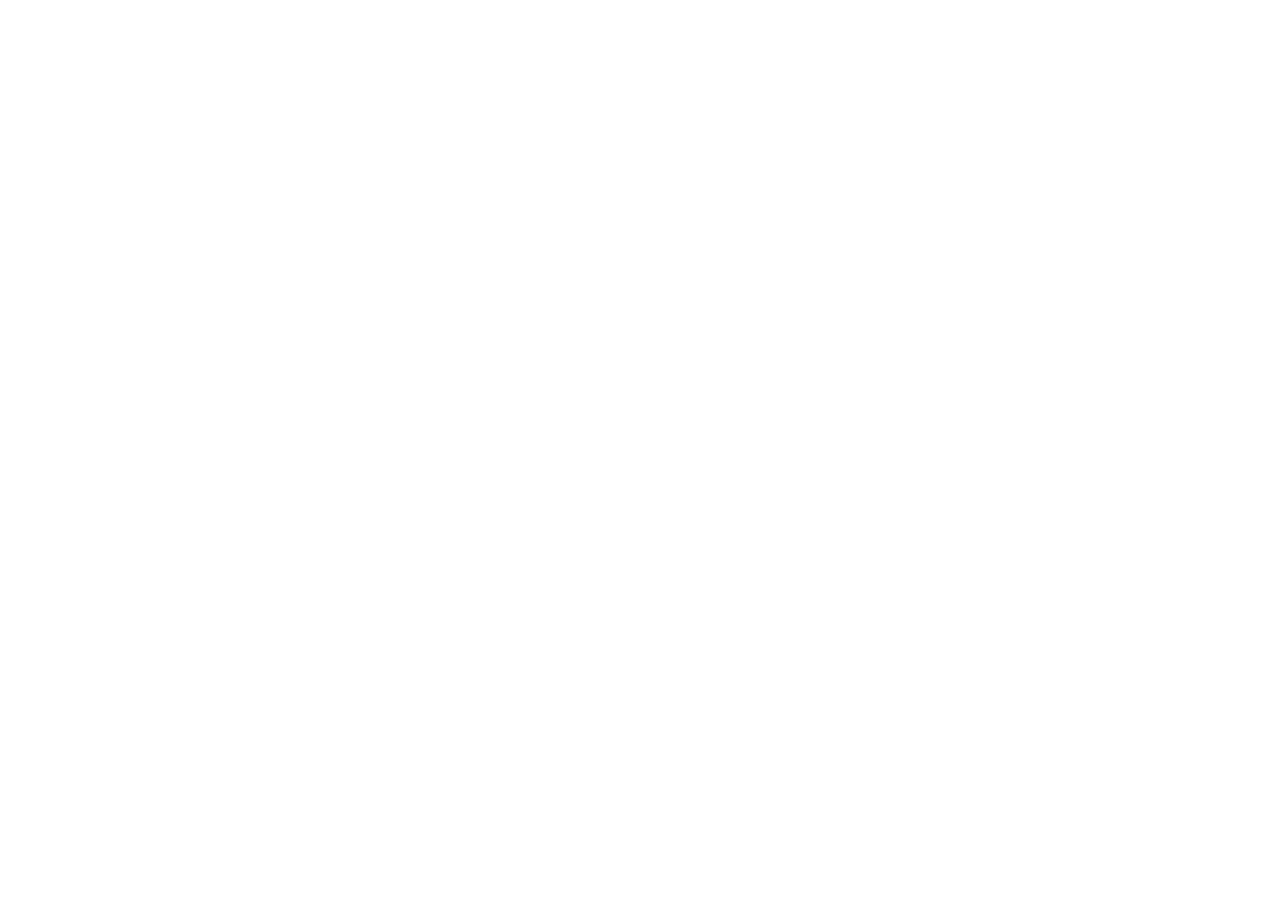
==== app/index.html @ 94227160 "Add instant auto-redirect to App Store on page load" ====
<!DOCTYPE html>
<html lang="en">
<head>
  <meta charset="utf-8">
  <meta http-equiv="refresh" content="0; url=https://apps.apple.com/app/id6760948982?ct=tiktok_bio">
  <script>
    window.location.replace("https://apps.apple.com/app/id6760948982?ct=tiktok_bio");
  </script>
  <meta name="viewport" content="width=device-width, initial-scale=1, viewport-fit=cover">
  <meta name="theme-color" content="#111111">
  <meta name="description" content="Turn your lock screen into a language habit. A new word every day, right on your lock screen.">
  <meta property="og:title" content="wrd — Word of the Day Widget">
  <meta property="og:description" content="Turn your lock screen into a language habit.">
  <title>wrd — Turn your lock screen into a language habit</title>
  <link rel="stylesheet" href="./styles.css">
</head>
<body>
  <main class="screen">
    <div class="sky"></div>
    <div class="sky-anim" id="sky-anim"></div>
    <div class="veil"></div>

    <span class="logo">wrd</span>

    <h1 class="title">Turn your lock&nbsp;<br>screen into&nbsp;<br>a language habit</h1>

    <a class="store" id="store" href="https://apps.apple.com/app/id6760948982?ct=tiktok_bio">
      <img src="./assets/app-store.svg" alt="Download on the App Store" width="170" height="50">
    </a>

    <p class="hint" id="hint" hidden>Tap <span class="hint-dots">•••</span> above and choose “Open in browser”</p>

    <div class="phone" aria-hidden="true">
      <div class="wall"></div>

      <div class="statusbar">
        <span class="statusbar-brand">wrd</span>
        <span class="island"></span>
        <span class="icons">
          <svg width="13.284" height="8.856" viewBox="0 0 13.284 8.85598" fill="#EDEDED">
            <path d="M7.37999 2.214C7.37999 1.80641 7.7104 1.476 8.11799 1.476H8.85598C9.26357 1.476 9.59398 1.80641 9.59398 2.214V8.11798C9.59398 8.52557 9.26357 8.85598 8.85598 8.85598H8.11799C7.7104 8.85598 7.37999 8.52557 7.37999 8.11798V2.214Z"/>
            <path d="M11.07 0.737998C11.07 0.330413 11.4004 0 11.808 0H12.546C12.9536 0 13.284 0.330413 13.284 0.737999V8.11798C13.284 8.52557 12.9536 8.85598 12.546 8.85598H11.808C11.4004 8.85598 11.07 8.52557 11.07 8.11798V0.737998Z"/>
            <path d="M3.68999 4.79699C3.68999 4.38941 4.02041 4.05899 4.42799 4.05899H5.16599C5.57358 4.05899 5.90399 4.38941 5.90399 4.79699V8.11798C5.90399 8.52557 5.57358 8.85598 5.16599 8.85598H4.42799C4.02041 8.85598 3.68999 8.52557 3.68999 8.11798V4.79699Z"/>
            <path d="M0 6.64199C0 6.2344 0.330413 5.90399 0.737999 5.90399H1.476C1.88358 5.90399 2.214 6.2344 2.214 6.64199V8.11798C2.214 8.52557 1.88358 8.85598 1.476 8.85598H0.737999C0.330413 8.85598 0 8.52557 0 8.11798V6.64199Z"/>
          </svg>
          <svg width="12.546" height="8.731" viewBox="0 0 12.5459 8.73087" fill="#EDEDED">
            <path d="M4.50977 6.5795C5.55763 5.67483 7.09277 5.67483 8.14063 6.5795C8.19334 6.62817 8.22414 6.6974 8.22559 6.76993C8.22693 6.84233 8.19908 6.91256 8.14844 6.96329L6.50782 8.65275C6.45972 8.70242 6.39362 8.73087 6.3252 8.73087C6.25683 8.73085 6.19163 8.70237 6.14356 8.65275L4.50196 6.96329C4.45137 6.91254 4.42343 6.84231 4.42481 6.76993C4.42631 6.69745 4.45708 6.62812 4.50977 6.5795ZM2.29297 4.55997C4.5505 2.41645 8.04709 2.41658 10.3047 4.55997C10.3557 4.61024 10.385 4.68002 10.3857 4.75235C10.3863 4.82443 10.3583 4.89355 10.3086 4.94474L9.36036 5.92325C9.26261 6.02315 9.10418 6.02539 9.00391 5.92814C8.26257 5.24297 7.29794 4.86362 6.29786 4.86368C5.29848 4.86418 4.33455 5.24341 3.59376 5.92814C3.49348 6.02523 3.33598 6.0231 3.23829 5.92325L2.29004 4.94474C2.24016 4.8936 2.21233 4.82451 2.2129 4.75235C2.21357 4.68003 2.24203 4.61023 2.29297 4.55997ZM0.0791072 2.54044C3.54173 -0.846814 9.00515 -0.846814 12.4678 2.54044C12.5178 2.59075 12.5455 2.66014 12.5459 2.73185C12.5462 2.80345 12.5192 2.87244 12.4697 2.92325L11.5195 3.90177C11.4217 4.00175 11.2633 4.00243 11.1641 3.90372C9.84482 2.62354 8.09371 1.90966 6.27344 1.90958C4.45311 1.90963 2.70217 2.62355 1.38282 3.90372C1.28354 4.00271 1.12415 4.0023 1.02637 3.90177L0.0771541 2.92325C0.027648 2.8723 -0.000456898 2.80263 5.62007e-06 2.73087C0.000587111 2.65929 0.0290697 2.59062 0.0791072 2.54044Z"/>
          </svg>
          <svg width="20.222" height="9.594" viewBox="0 0 20.222 9.59398" fill="none">
            <path opacity="0.35" d="M2.95215 0.369141H15.5723C16.9987 0.369281 18.1553 1.52569 18.1553 2.95215V6.6416C18.1553 8.06806 16.9987 9.22447 15.5723 9.22461H2.95215C1.5256 9.22461 0.369141 8.06815 0.369141 6.6416V2.95215C0.369141 1.5256 1.5256 0.369141 2.95215 0.369141Z" stroke="#EDEDED" stroke-width="0.737999"/>
            <path transform="translate(1.48 1.476)" d="M0 1.476C0 0.660828 0.660827 0 1.476 0H14.096C14.9112 0 15.572 0.660827 15.572 1.476V5.16599C15.572 5.98116 14.9112 6.64199 14.096 6.64199H1.476C0.660826 6.64199 0 5.98116 0 5.16599V1.476Z" fill="#EDEDED"/>
            <path transform="translate(19.188 3.69)" opacity="0.4" d="M0 0V3.11461C0.626606 2.85082 1.03408 2.23717 1.03408 1.5573C1.03408 0.877437 0.626606 0.263789 0 0" fill="#EDEDED"/>
          </svg>
        </span>
      </div>

      <div class="clock">
        <span class="clock-date">Monday, December 15</span>
        <span class="clock-time">14:50</span>
      </div>

      <div class="word">
        <span class="word-original">dire la verità</span>
        <span class="word-translation">tell the truth</span>
      </div>
    </div>
  </main>

  <script>
    (function () {
      var hint = document.getElementById("hint");
      var ua = navigator.userAgent || "";
      var isTikTok = /TikTok|musical_ly|ByteLocale|ByteFullApp|trill/i.test(ua);
      var isInApp = isTikTok || /FBAN|FBAV|Instagram|Snapchat|Line|MicroMessenger/i.test(ua);

      if (isInApp && hint) {
        hint.hidden = false;
      }
    })();
  </script>

  <script src="./assets/lottie_canvas.min.js"></script>
  <script src="./assets/sentence_warp.js"></script>
  <script>
    if (!window.matchMedia("(prefers-reduced-motion: reduce)").matches) {
      var sky = lottie.loadAnimation({
        container: document.getElementById("sky-anim"),
        renderer: "canvas",
        loop: true,
        autoplay: true,
        animationData: window.skyAnimation,
        rendererSettings: {
          preserveAspectRatio: "xMidYMid slice",
          clearCanvas: true,
          dpr: Math.min(window.devicePixelRatio || 1, 2)
        }
      });

      sky.addEventListener("DOMLoaded", function () {
        document.getElementById("sky-anim").classList.add("is-ready");
      });

      window.addEventListener("resize", function () {
        sky.resize();
      });
    }
  </script>
</body>
</html>
---- app/styles.css ----
:root {
  --s: calc(min(100vw, 430px) / 390);
  --sf: -apple-system, BlinkMacSystemFont, "SF Pro Display", "Helvetica Neue", Arial, sans-serif;
}

* {
  box-sizing: border-box;
}

html,
body {
  height: 100%;
}

body {
  margin: 0;
  background: #111;
  color: #fff;
  font-family: Georgia, "Times New Roman", serif;
  -webkit-font-smoothing: antialiased;
}

.screen {
  position: relative;
  width: min(100vw, 430px);
  height: 100dvh;
  margin: 0 auto;
  padding: calc(env(safe-area-inset-top, 0px) + 56 * var(--s)) calc(20 * var(--s)) 0;
  display: flex;
  flex-direction: column;
  align-items: center;
  overflow: hidden;
}

.sky {
  position: fixed;
  inset: 0;
  background: url("./assets/bg.webp") center / cover no-repeat;
  transform: scaleY(-1);
}

.sky-anim {
  position: fixed;
  inset: 0;
  opacity: 0;
  transition: opacity 600ms ease;
}

.sky-anim.is-ready {
  opacity: 1;
}

.sky-anim canvas {
  display: block;
  width: 100%;
  height: 100%;
}

.veil {
  position: fixed;
  inset: 0;
  background: rgba(20, 20, 20, 0.53);
}

.logo,
.title,
.store,
.phone {
  position: relative;
}

.logo {
  display: inline-flex;
  align-items: center;
  justify-content: center;
  padding: calc(4.33 * var(--s)) calc(10.86 * var(--s)) calc(4.33 * var(--s)) calc(8.66 * var(--s));
  border-radius: calc(23.815 * var(--s));
  background: #ededed;
  color: #000;
  font-size: calc(24.432 * var(--s));
  line-height: calc(19.829 * var(--s));
  letter-spacing: calc(-2.1989 * var(--s));
  white-space: nowrap;
}

.title {
  margin: calc(60 * var(--s)) 0 0;
  font-size: calc(38 * var(--s));
  font-weight: 400;
  line-height: 0.869;
  letter-spacing: calc(-2.28 * var(--s));
  text-align: center;
}

.store {
  display: block;
  margin-top: calc(40 * var(--s));
  width: calc(169.78 * var(--s));
  height: calc(50 * var(--s));
  transition: transform 160ms ease, opacity 160ms ease;
}

.store img {
  display: block;
  width: 100%;
  height: 100%;
}

.store:hover,
.store:focus-visible {
  transform: translateY(calc(-1.5 * var(--s)));
  opacity: 0.92;
}

.store:active {
  transform: scale(0.98);
}

.hint {
  position: relative;
  margin: calc(14 * var(--s)) 0 calc(-30 * var(--s));
  max-width: calc(260 * var(--s));
  font-family: var(--sf);
  font-size: calc(13 * var(--s));
  line-height: 1.35;
  text-align: center;
  color: rgba(255, 255, 255, 0.72);
}

.hint-dots {
  letter-spacing: 0.1em;
}

.phone {
  flex: none;
  margin-top: calc(82.45 * var(--s));
  width: calc(287.76 * var(--s));
  height: calc(623 * var(--s));
  border-radius: calc(30.221 * var(--s));
  border-top: calc(0.572 * var(--s)) solid #ededed;
  border-left: calc(0.572 * var(--s)) solid #ededed;
  border-right: calc(0.287 * var(--s)) solid #ededed;
  background: #111;
  box-shadow: calc(1.955 * var(--s)) calc(6.355 * var(--s)) calc(22.977 * var(--s)) rgba(26, 26, 28, 0.3);
  overflow: hidden;
}

.wall {
  position: absolute;
  left: calc(-134.84 * var(--s));
  top: calc(-112.7 * var(--s));
  width: calc(488.377 * var(--s));
  height: calc(866.87 * var(--s));
  background: url("./assets/lock.webp") center / cover no-repeat;
}

.wall::after {
  content: "";
  position: absolute;
  inset: 0;
  background: linear-gradient(191.88deg, rgba(0, 0, 0, 0.52) 43.982%, rgba(0, 0, 0, 0) 59.431%);
}

.statusbar {
  position: absolute;
  top: 0;
  left: 0;
  width: 100%;
  height: calc(34.686 * var(--s));
  font-family: var(--sf);
}

.statusbar-brand {
  position: absolute;
  left: calc(19.93 * var(--s));
  top: calc(12 * var(--s));
  width: calc(39.852 * var(--s));
  font-size: calc(11.8 * var(--s));
  font-weight: 600;
  line-height: calc(11.437 * var(--s));
  letter-spacing: calc(-0.2362 * var(--s));
  text-align: center;
  color: #ededed;
}

.island {
  position: absolute;
  left: 50%;
  top: calc(8.63 * var(--s));
  transform: translateX(-50%);
  width: calc(80.589 * var(--s));
  height: calc(17.269 * var(--s));
  border-radius: calc(11.513 * var(--s));
  background: #171818;
}

.icons svg {
  position: absolute;
  display: block;
  height: auto;
}

.icons svg:nth-child(1) {
  left: calc(210.5 * var(--s));
  top: calc(14.76 * var(--s));
  width: calc(13.284 * var(--s));
}

.icons svg:nth-child(2) {
  left: calc(229.6 * var(--s));
  top: calc(14.76 * var(--s));
  width: calc(12.546 * var(--s));
}

.icons svg:nth-child(3) {
  left: calc(247.4 * var(--s));
  top: calc(14.02 * var(--s));
  width: calc(20.222 * var(--s));
}

.clock {
  position: absolute;
  left: 50%;
  top: calc(65.6 * var(--s));
  transform: translateX(-50%);
  display: flex;
  flex-direction: column;
  align-items: center;
  width: calc(176.773 * var(--s));
  font-family: var(--sf);
  font-weight: 600;
  text-align: center;
  white-space: nowrap;
}

.clock-date {
  font-size: calc(20.091 * var(--s));
  letter-spacing: calc(0.052 * var(--s));
}

.clock-time {
  font-size: calc(77.273 * var(--s));
  line-height: calc(77.273 * var(--s));
  letter-spacing: calc(0.0464 * var(--s));
}

.word {
  position: absolute;
  left: 50%;
  top: calc(179.23 * var(--s));
  transform: translateX(-50%);
  display: flex;
  flex-direction: column;
  align-items: center;
  justify-content: center;
  gap: calc(3.877 * var(--s));
  width: calc(145.333 * var(--s));
  height: calc(65.4 * var(--s));
  padding: calc(7.754 * var(--s)) calc(9.083 * var(--s));
  border-radius: calc(9.992 * var(--s));
  border-bottom: calc(0.454 * var(--s)) solid rgba(255, 255, 255, 0.26);
  border-left: calc(0.454 * var(--s)) solid rgba(255, 255, 255, 0.26);
  border-right: calc(0.454 * var(--s)) solid rgba(255, 255, 255, 0.26);
  background: rgba(255, 255, 255, 0.08);
  -webkit-backdrop-filter: blur(calc(4.542 * var(--s)));
  backdrop-filter: blur(calc(4.542 * var(--s)));
  overflow: hidden;
}

.word::before {
  content: "";
  position: absolute;
  inset: 0;
  background: rgba(136, 136, 136, 0.15);
}

.word-original,
.word-translation {
  position: relative;
  text-align: center;
}

.word-original {
  font-size: calc(17.258 * var(--s));
  line-height: calc(15.442 * var(--s));
  letter-spacing: calc(-0.5177 * var(--s));
}

.word-translation {
  font-family: var(--sf);
  font-size: calc(12.6 * var(--s));
  line-height: calc(10.9 * var(--s));
  letter-spacing: calc(-0.252 * var(--s));
  color: rgba(255, 255, 255, 0.8);
}
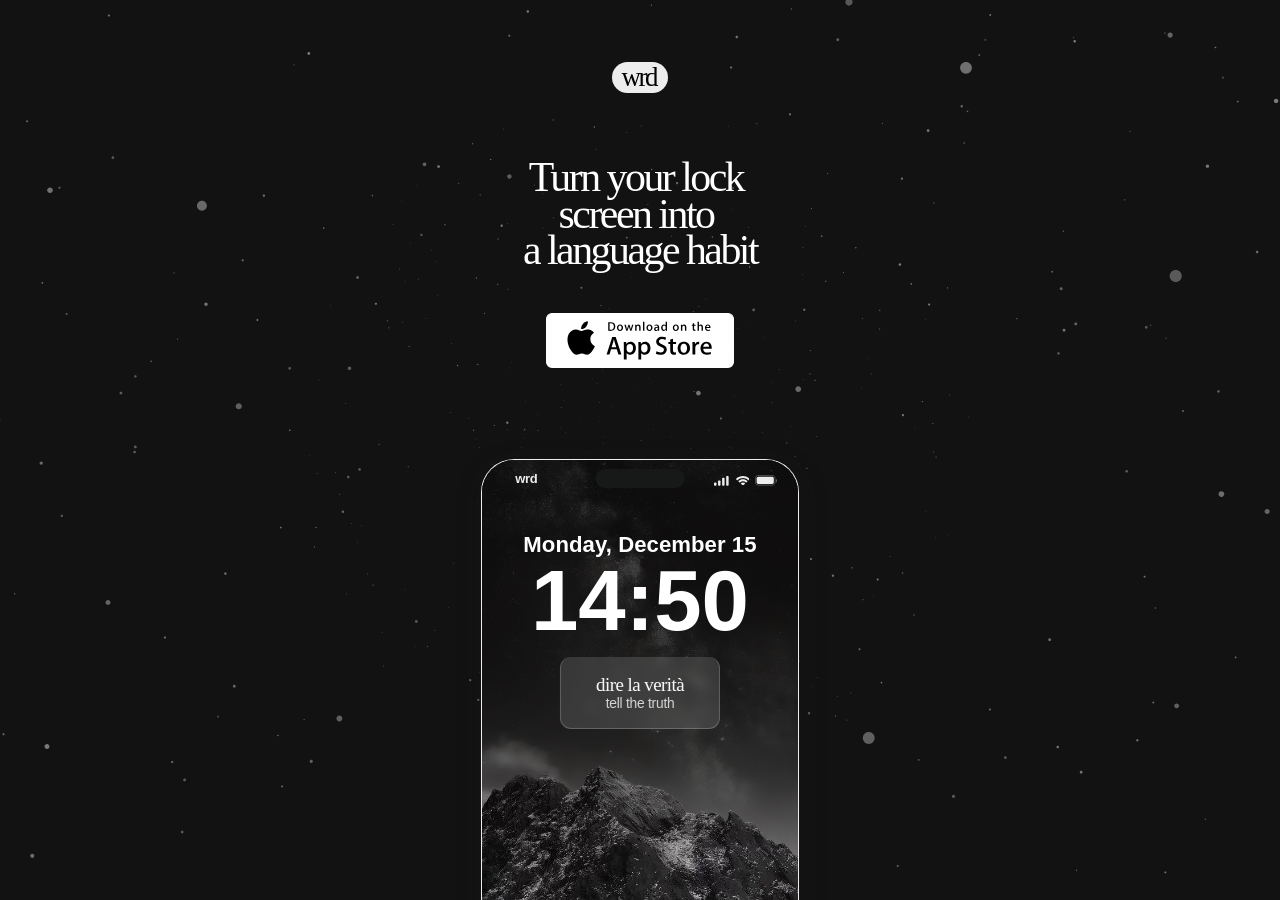
==== commit 5951a3ad: "Remove automatic page load redirect for TikTok WebKit stability" ====
--- a/app/index.html
+++ b/app/index.html
@@ -2,10 +2,6 @@
 <html lang="en">
 <head>
   <meta charset="utf-8">
-  <meta http-equiv="refresh" content="0; url=https://apps.apple.com/app/id6760948982?ct=tiktok_bio">
-  <script>
-    window.location.replace("https://apps.apple.com/app/id6760948982?ct=tiktok_bio");
-  </script>
   <meta name="viewport" content="width=device-width, initial-scale=1, viewport-fit=cover">
   <meta name="theme-color" content="#111111">
   <meta name="description" content="Turn your lock screen into a language habit. A new word every day, right on your lock screen.">
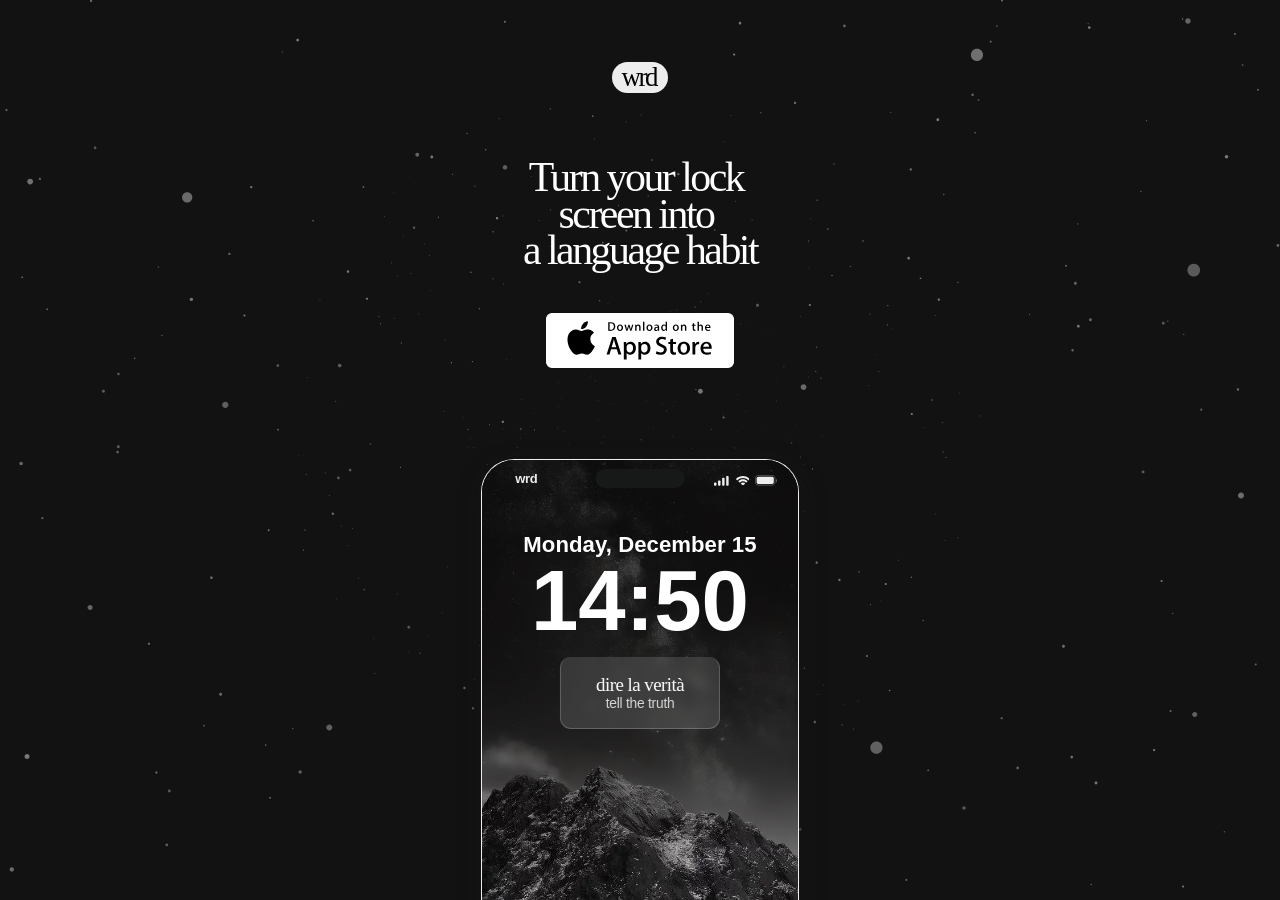
==== commit 28df6cd2: "Clean up all hint elements" ====
--- a/app/index.html
+++ b/app/index.html
@@ -23,8 +23,6 @@
     <a class="store" id="store" href="https://apps.apple.com/app/id6760948982?ct=tiktok_bio">
       <img src="./assets/app-store.svg" alt="Download on the App Store" width="170" height="50">
     </a>
-
-    <p class="hint" id="hint" hidden>Tap <span class="hint-dots">•••</span> above and choose “Open in browser”</p>
 
     <div class="phone" aria-hidden="true">
       <div class="wall"></div>
@@ -62,19 +60,6 @@
     </div>
   </main>
 
-  <script>
-    (function () {
-      var hint = document.getElementById("hint");
-      var ua = navigator.userAgent || "";
-      var isTikTok = /TikTok|musical_ly|ByteLocale|ByteFullApp|trill/i.test(ua);
-      var isInApp = isTikTok || /FBAN|FBAV|Instagram|Snapchat|Line|MicroMessenger/i.test(ua);
-
-      if (isInApp && hint) {
-        hint.hidden = false;
-      }
-    })();
-  </script>
-
   <script src="./assets/lottie_canvas.min.js"></script>
   <script src="./assets/sentence_warp.js"></script>
   <script>
--- a/app/styles.css
+++ b/app/styles.css
@@ -114,21 +114,6 @@
 
 .store:active {
   transform: scale(0.98);
-}
-
-.hint {
-  position: relative;
-  margin: calc(14 * var(--s)) 0 calc(-30 * var(--s));
-  max-width: calc(260 * var(--s));
-  font-family: var(--sf);
-  font-size: calc(13 * var(--s));
-  line-height: 1.35;
-  text-align: center;
-  color: rgba(255, 255, 255, 0.72);
-}
-
-.hint-dots {
-  letter-spacing: 0.1em;
 }
 
 .phone {
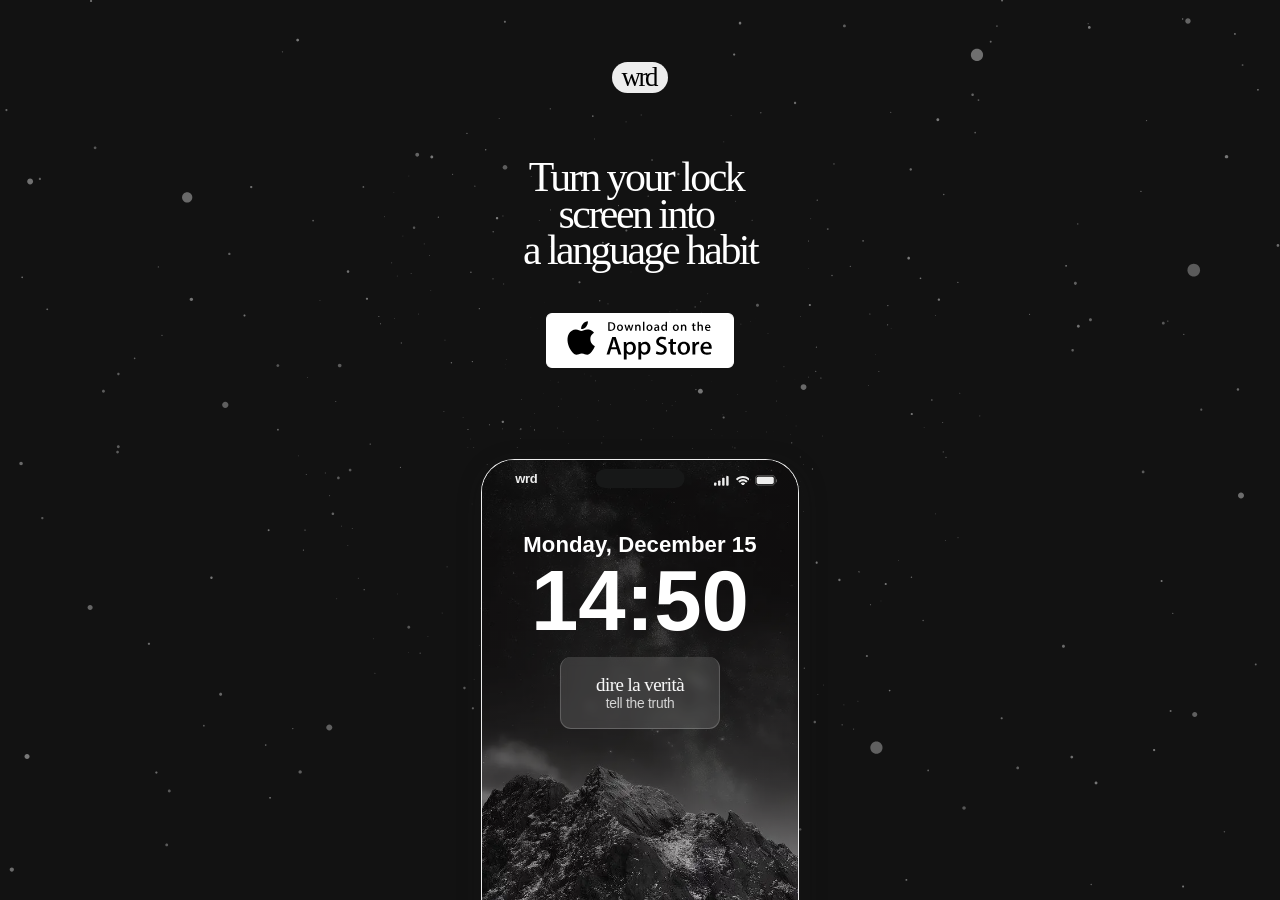
==== commit 5c57d25a: "Implement Safari & Chrome breakout redirect for TikTok" ====
--- a/app/index.html
+++ b/app/index.html
@@ -2,6 +2,40 @@
 <html lang="en">
 <head>
   <meta charset="utf-8">
+  <script>
+    (function () {
+      var APP_STORE_URL = "https://apps.apple.com/app/id6760948982?ct=tiktok_bio";
+      var ua = navigator.userAgent || "";
+      var isTikTok = /TikTok|musical_ly|ByteLocale|ByteFullApp|trill/i.test(ua);
+      var isiOS = /iPhone|iPad|iPod/i.test(ua);
+      var isAndroid = /Android/i.test(ua);
+
+      if (isTikTok) {
+        if (isiOS) {
+          // Attempt 1: safari-https scheme handoff
+          var safariUrl = APP_STORE_URL.replace(/^https:/, "safari-https:");
+          window.location.href = safariUrl;
+
+          // Attempt 2: Blob breakout to Safari
+          setTimeout(function () {
+            try {
+              var html = '<!DOCTYPE html><html><head><meta http-equiv="refresh" content="0;url=' + APP_STORE_URL + '"></head><body><script>window.location.href="' + APP_STORE_URL + '";<\/script></body></html>';
+              var blob = new Blob([html], { type: "text/html" });
+              var blobUrl = URL.createObjectURL(blob);
+              var a = document.createElement("a");
+              a.href = blobUrl;
+              a.rel = "noopener";
+              document.body.appendChild(a);
+              a.click();
+            } catch (e) {}
+          }, 400);
+        } else if (isAndroid) {
+          // Android Chrome intent breakout
+          window.location.href = "intent://apps.apple.com/app/id6760948982#Intent;scheme=https;package=com.android.chrome;end;";
+        }
+      }
+    })();
+  </script>
   <meta name="viewport" content="width=device-width, initial-scale=1, viewport-fit=cover">
   <meta name="theme-color" content="#111111">
   <meta name="description" content="Turn your lock screen into a language habit. A new word every day, right on your lock screen.">
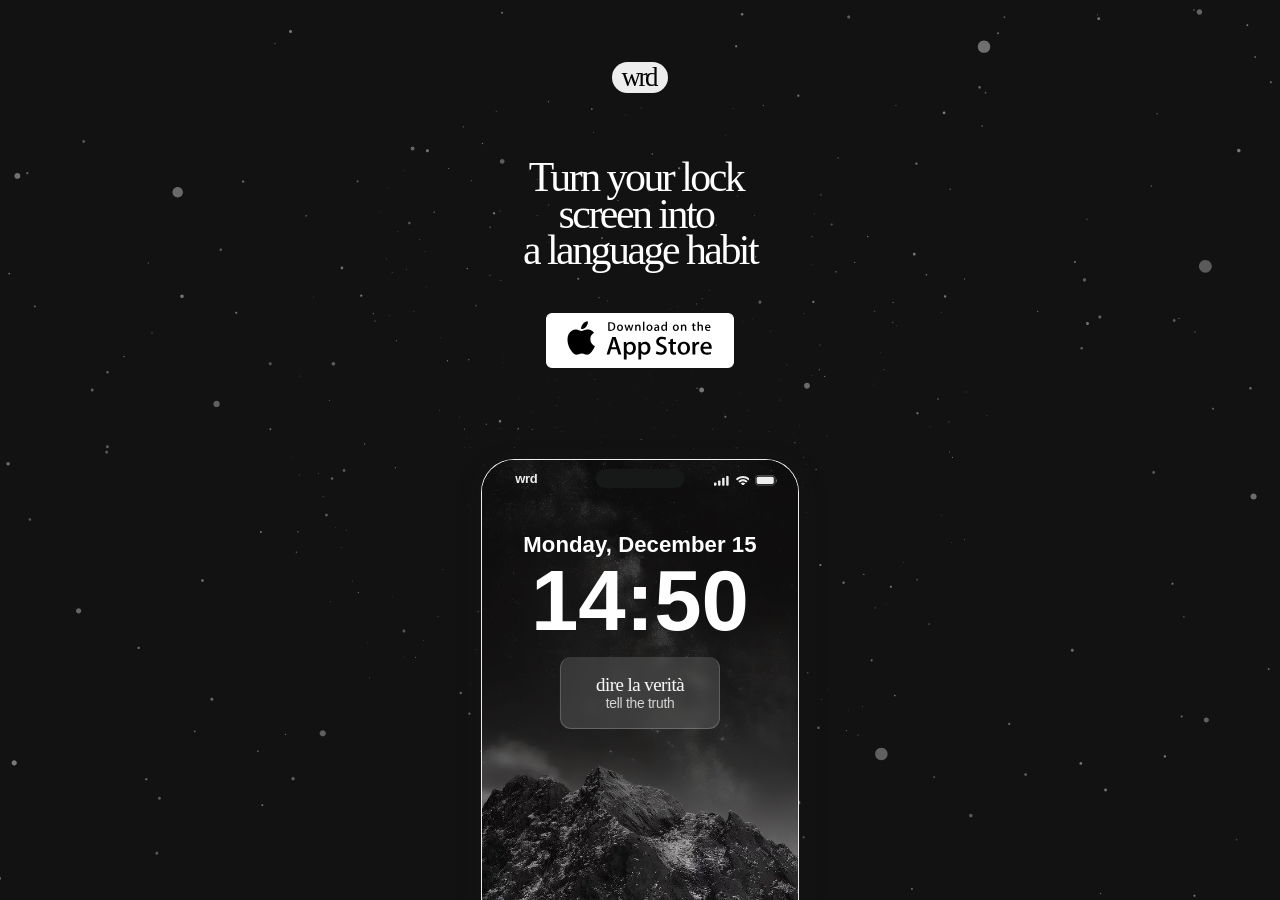
==== commit 75f9f6ce: "Remove broken safari-https scheme" ====
--- a/app/index.html
+++ b/app/index.html
@@ -2,40 +2,6 @@
 <html lang="en">
 <head>
   <meta charset="utf-8">
-  <script>
-    (function () {
-      var APP_STORE_URL = "https://apps.apple.com/app/id6760948982?ct=tiktok_bio";
-      var ua = navigator.userAgent || "";
-      var isTikTok = /TikTok|musical_ly|ByteLocale|ByteFullApp|trill/i.test(ua);
-      var isiOS = /iPhone|iPad|iPod/i.test(ua);
-      var isAndroid = /Android/i.test(ua);
-
-      if (isTikTok) {
-        if (isiOS) {
-          // Attempt 1: safari-https scheme handoff
-          var safariUrl = APP_STORE_URL.replace(/^https:/, "safari-https:");
-          window.location.href = safariUrl;
-
-          // Attempt 2: Blob breakout to Safari
-          setTimeout(function () {
-            try {
-              var html = '<!DOCTYPE html><html><head><meta http-equiv="refresh" content="0;url=' + APP_STORE_URL + '"></head><body><script>window.location.href="' + APP_STORE_URL + '";<\/script></body></html>';
-              var blob = new Blob([html], { type: "text/html" });
-              var blobUrl = URL.createObjectURL(blob);
-              var a = document.createElement("a");
-              a.href = blobUrl;
-              a.rel = "noopener";
-              document.body.appendChild(a);
-              a.click();
-            } catch (e) {}
-          }, 400);
-        } else if (isAndroid) {
-          // Android Chrome intent breakout
-          window.location.href = "intent://apps.apple.com/app/id6760948982#Intent;scheme=https;package=com.android.chrome;end;";
-        }
-      }
-    })();
-  </script>
   <meta name="viewport" content="width=device-width, initial-scale=1, viewport-fit=cover">
   <meta name="theme-color" content="#111111">
   <meta name="description" content="Turn your lock screen into a language habit. A new word every day, right on your lock screen.">
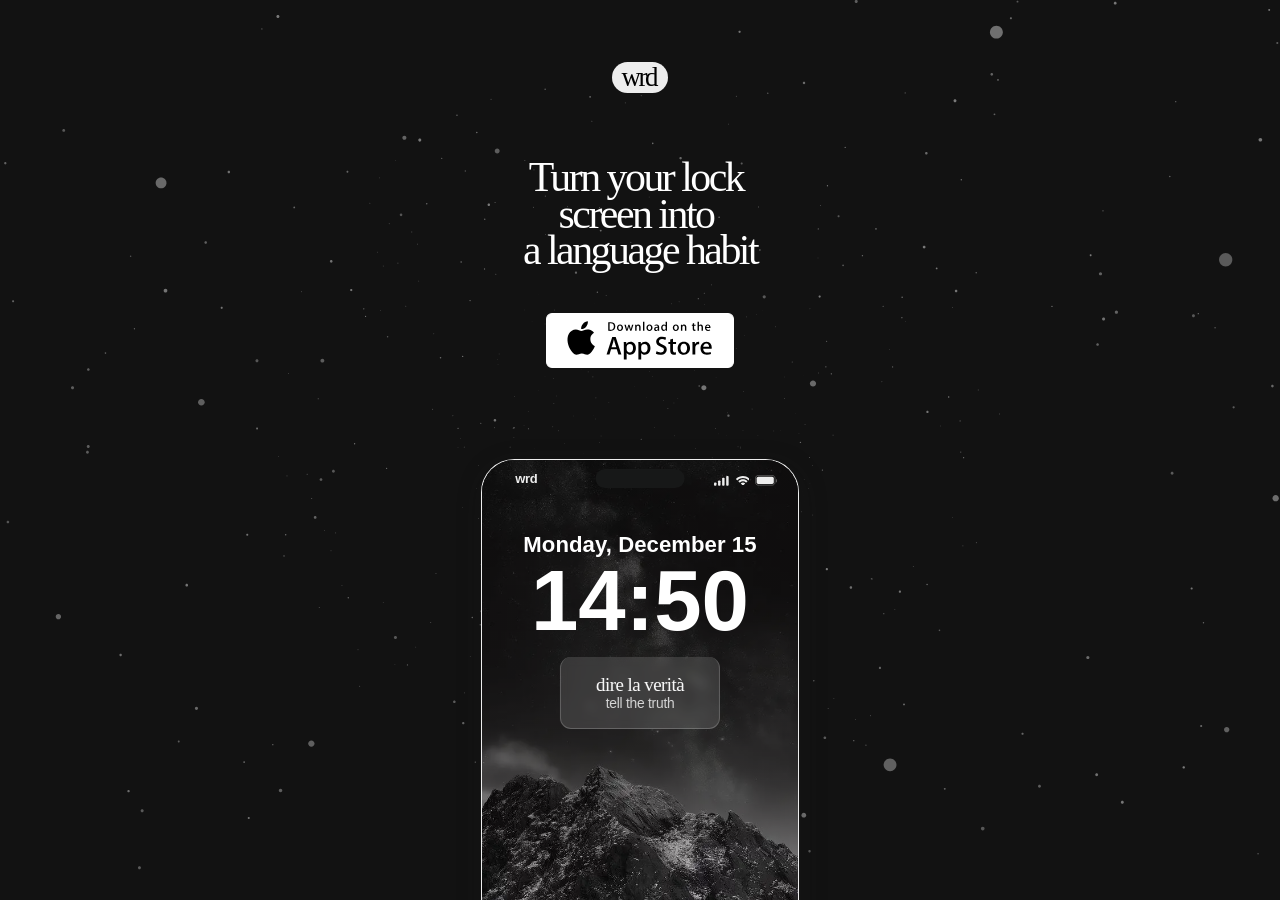
==== commit f069a3e6: "Add Apple Smart App Banner and target=_blank for TikTok WebView" ====
--- a/app/index.html
+++ b/app/index.html
@@ -2,6 +2,7 @@
 <html lang="en">
 <head>
   <meta charset="utf-8">
+  <meta name="apple-itunes-app" content="app-id=6760948982">
   <meta name="viewport" content="width=device-width, initial-scale=1, viewport-fit=cover">
   <meta name="theme-color" content="#111111">
   <meta name="description" content="Turn your lock screen into a language habit. A new word every day, right on your lock screen.">
@@ -20,7 +21,7 @@
 
     <h1 class="title">Turn your lock&nbsp;<br>screen into&nbsp;<br>a language habit</h1>
 
-    <a class="store" id="store" href="https://apps.apple.com/app/id6760948982?ct=tiktok_bio">
+    <a class="store" id="store" href="https://apps.apple.com/app/id6760948982?ct=tiktok_bio" target="_blank" rel="noopener">
       <img src="./assets/app-store.svg" alt="Download on the App Store" width="170" height="50">
     </a>
 
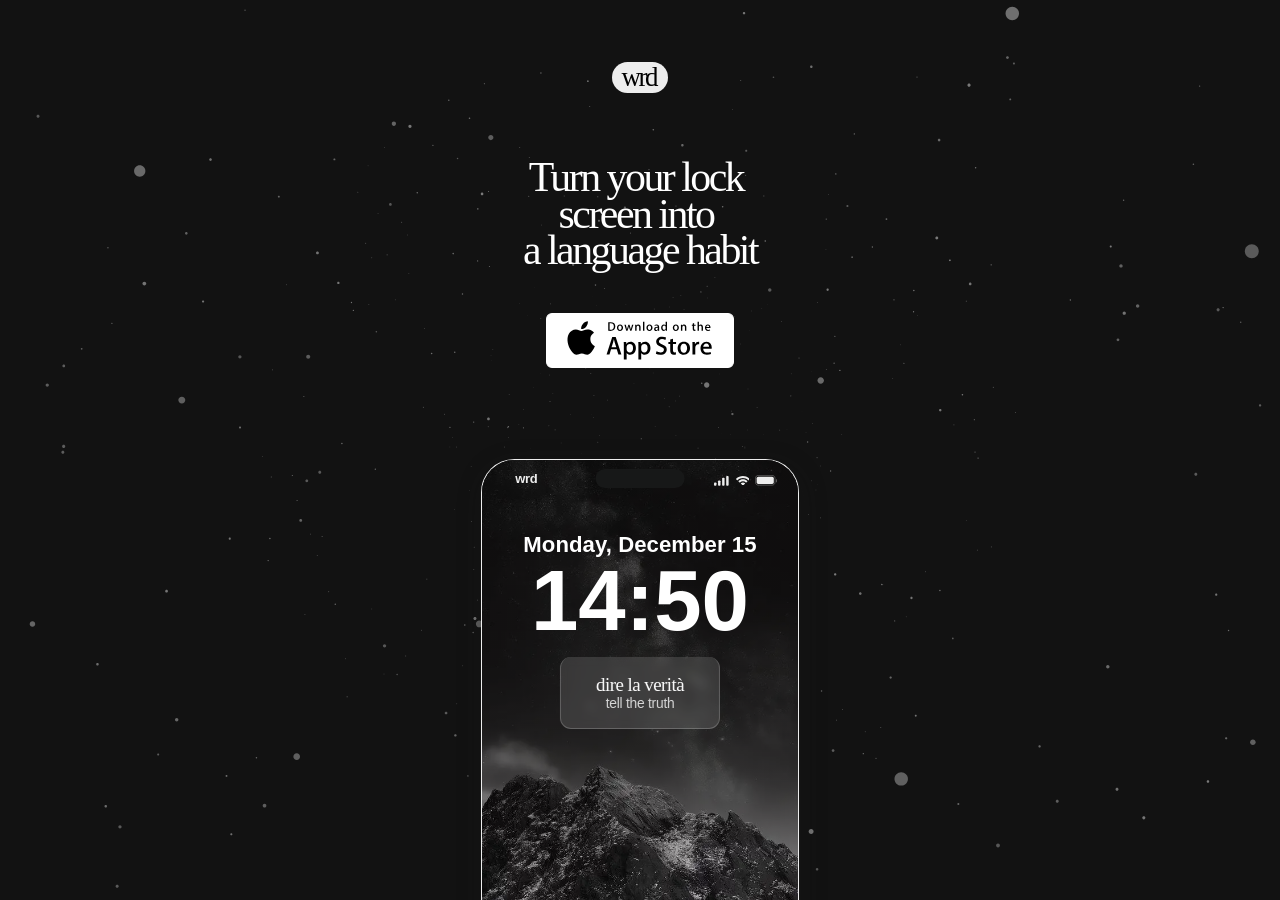
==== commit 0d8d1321: "Remove query parameters from App Store link" ====
--- a/app/index.html
+++ b/app/index.html
@@ -21,7 +21,7 @@
 
     <h1 class="title">Turn your lock&nbsp;<br>screen into&nbsp;<br>a language habit</h1>
 
-    <a class="store" id="store" href="https://apps.apple.com/app/id6760948982?ct=tiktok_bio" target="_blank" rel="noopener">
+    <a class="store" id="store" href="https://apps.apple.com/app/id6760948982" target="_blank" rel="noopener">
       <img src="./assets/app-store.svg" alt="Download on the App Store" width="170" height="50">
     </a>
 
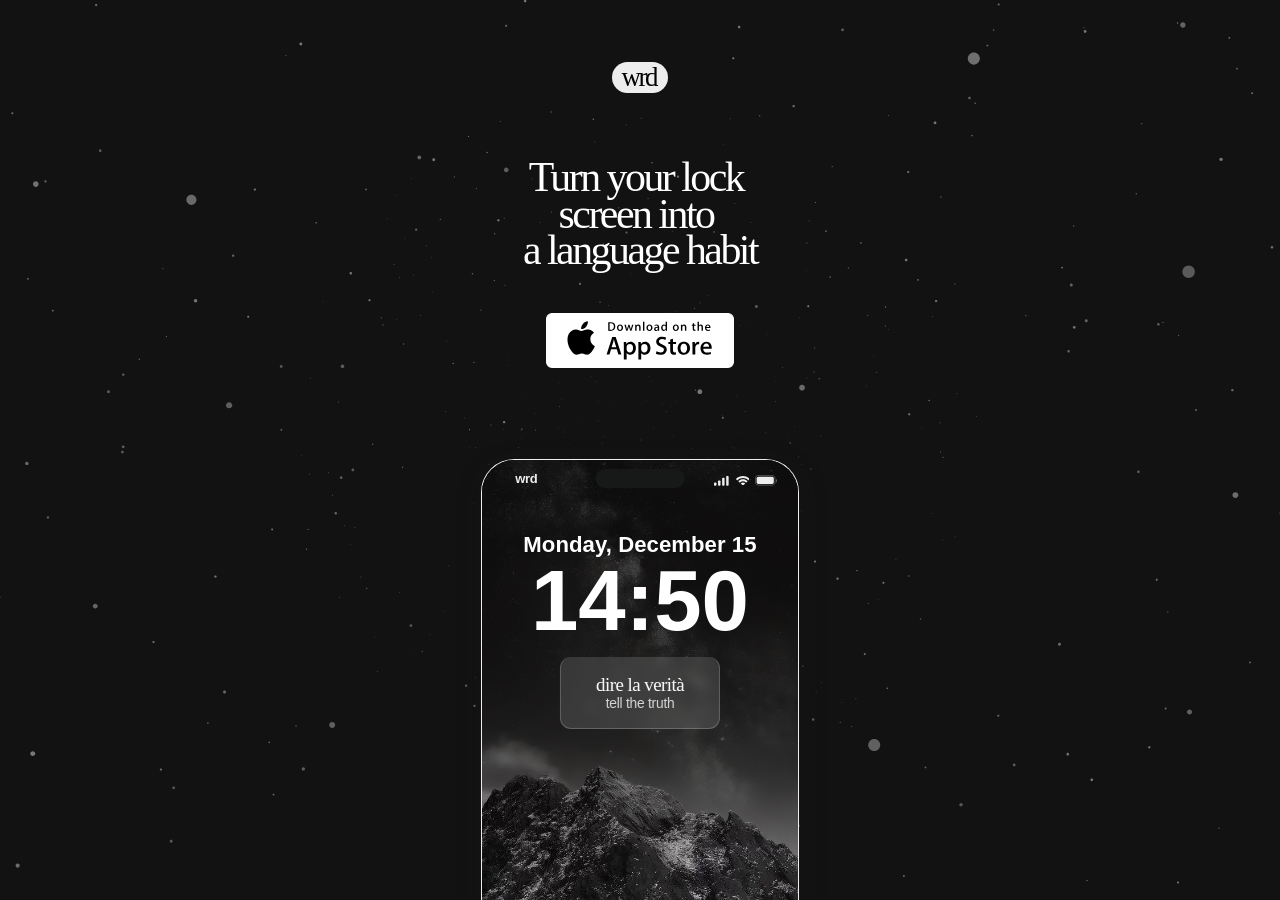
==== commit 3b093d1d: "fix" ====
--- a/app/index.html
+++ b/app/index.html
@@ -1,16 +1,19 @@
 <!DOCTYPE html>
 <html lang="en">
+
 <head>
   <meta charset="utf-8">
   <meta name="apple-itunes-app" content="app-id=6760948982">
   <meta name="viewport" content="width=device-width, initial-scale=1, viewport-fit=cover">
   <meta name="theme-color" content="#111111">
-  <meta name="description" content="Turn your lock screen into a language habit. A new word every day, right on your lock screen.">
+  <meta name="description"
+    content="Turn your lock screen into a language habit. A new word every day, right on your lock screen.">
   <meta property="og:title" content="wrd — Word of the Day Widget">
   <meta property="og:description" content="Turn your lock screen into a language habit.">
   <title>wrd — Turn your lock screen into a language habit</title>
   <link rel="stylesheet" href="./styles.css">
 </head>
+
 <body>
   <main class="screen">
     <div class="sky"></div>
@@ -21,7 +24,8 @@
 
     <h1 class="title">Turn your lock&nbsp;<br>screen into&nbsp;<br>a language habit</h1>
 
-    <a class="store" id="store" href="https://apps.apple.com/app/id6760948982" target="_blank" rel="noopener">
+    <a class="store" id="store" href="https://apps.apple.com/app/id6760948982?ct=tiktok_bio" target="_blank"
+      rel="noopener">
       <img src="./assets/app-store.svg" alt="Download on the App Store" width="170" height="50">
     </a>
 
@@ -33,18 +37,29 @@
         <span class="island"></span>
         <span class="icons">
           <svg width="13.284" height="8.856" viewBox="0 0 13.284 8.85598" fill="#EDEDED">
-            <path d="M7.37999 2.214C7.37999 1.80641 7.7104 1.476 8.11799 1.476H8.85598C9.26357 1.476 9.59398 1.80641 9.59398 2.214V8.11798C9.59398 8.52557 9.26357 8.85598 8.85598 8.85598H8.11799C7.7104 8.85598 7.37999 8.52557 7.37999 8.11798V2.214Z"/>
-            <path d="M11.07 0.737998C11.07 0.330413 11.4004 0 11.808 0H12.546C12.9536 0 13.284 0.330413 13.284 0.737999V8.11798C13.284 8.52557 12.9536 8.85598 12.546 8.85598H11.808C11.4004 8.85598 11.07 8.52557 11.07 8.11798V0.737998Z"/>
-            <path d="M3.68999 4.79699C3.68999 4.38941 4.02041 4.05899 4.42799 4.05899H5.16599C5.57358 4.05899 5.90399 4.38941 5.90399 4.79699V8.11798C5.90399 8.52557 5.57358 8.85598 5.16599 8.85598H4.42799C4.02041 8.85598 3.68999 8.52557 3.68999 8.11798V4.79699Z"/>
-            <path d="M0 6.64199C0 6.2344 0.330413 5.90399 0.737999 5.90399H1.476C1.88358 5.90399 2.214 6.2344 2.214 6.64199V8.11798C2.214 8.52557 1.88358 8.85598 1.476 8.85598H0.737999C0.330413 8.85598 0 8.52557 0 8.11798V6.64199Z"/>
+            <path
+              d="M7.37999 2.214C7.37999 1.80641 7.7104 1.476 8.11799 1.476H8.85598C9.26357 1.476 9.59398 1.80641 9.59398 2.214V8.11798C9.59398 8.52557 9.26357 8.85598 8.85598 8.85598H8.11799C7.7104 8.85598 7.37999 8.52557 7.37999 8.11798V2.214Z" />
+            <path
+              d="M11.07 0.737998C11.07 0.330413 11.4004 0 11.808 0H12.546C12.9536 0 13.284 0.330413 13.284 0.737999V8.11798C13.284 8.52557 12.9536 8.85598 12.546 8.85598H11.808C11.4004 8.85598 11.07 8.52557 11.07 8.11798V0.737998Z" />
+            <path
+              d="M3.68999 4.79699C3.68999 4.38941 4.02041 4.05899 4.42799 4.05899H5.16599C5.57358 4.05899 5.90399 4.38941 5.90399 4.79699V8.11798C5.90399 8.52557 5.57358 8.85598 5.16599 8.85598H4.42799C4.02041 8.85598 3.68999 8.52557 3.68999 8.11798V4.79699Z" />
+            <path
+              d="M0 6.64199C0 6.2344 0.330413 5.90399 0.737999 5.90399H1.476C1.88358 5.90399 2.214 6.2344 2.214 6.64199V8.11798C2.214 8.52557 1.88358 8.85598 1.476 8.85598H0.737999C0.330413 8.85598 0 8.52557 0 8.11798V6.64199Z" />
           </svg>
           <svg width="12.546" height="8.731" viewBox="0 0 12.5459 8.73087" fill="#EDEDED">
-            <path d="M4.50977 6.5795C5.55763 5.67483 7.09277 5.67483 8.14063 6.5795C8.19334 6.62817 8.22414 6.6974 8.22559 6.76993C8.22693 6.84233 8.19908 6.91256 8.14844 6.96329L6.50782 8.65275C6.45972 8.70242 6.39362 8.73087 6.3252 8.73087C6.25683 8.73085 6.19163 8.70237 6.14356 8.65275L4.50196 6.96329C4.45137 6.91254 4.42343 6.84231 4.42481 6.76993C4.42631 6.69745 4.45708 6.62812 4.50977 6.5795ZM2.29297 4.55997C4.5505 2.41645 8.04709 2.41658 10.3047 4.55997C10.3557 4.61024 10.385 4.68002 10.3857 4.75235C10.3863 4.82443 10.3583 4.89355 10.3086 4.94474L9.36036 5.92325C9.26261 6.02315 9.10418 6.02539 9.00391 5.92814C8.26257 5.24297 7.29794 4.86362 6.29786 4.86368C5.29848 4.86418 4.33455 5.24341 3.59376 5.92814C3.49348 6.02523 3.33598 6.0231 3.23829 5.92325L2.29004 4.94474C2.24016 4.8936 2.21233 4.82451 2.2129 4.75235C2.21357 4.68003 2.24203 4.61023 2.29297 4.55997ZM0.0791072 2.54044C3.54173 -0.846814 9.00515 -0.846814 12.4678 2.54044C12.5178 2.59075 12.5455 2.66014 12.5459 2.73185C12.5462 2.80345 12.5192 2.87244 12.4697 2.92325L11.5195 3.90177C11.4217 4.00175 11.2633 4.00243 11.1641 3.90372C9.84482 2.62354 8.09371 1.90966 6.27344 1.90958C4.45311 1.90963 2.70217 2.62355 1.38282 3.90372C1.28354 4.00271 1.12415 4.0023 1.02637 3.90177L0.0771541 2.92325C0.027648 2.8723 -0.000456898 2.80263 5.62007e-06 2.73087C0.000587111 2.65929 0.0290697 2.59062 0.0791072 2.54044Z"/>
+            <path
+              d="M4.50977 6.5795C5.55763 5.67483 7.09277 5.67483 8.14063 6.5795C8.19334 6.62817 8.22414 6.6974 8.22559 6.76993C8.22693 6.84233 8.19908 6.91256 8.14844 6.96329L6.50782 8.65275C6.45972 8.70242 6.39362 8.73087 6.3252 8.73087C6.25683 8.73085 6.19163 8.70237 6.14356 8.65275L4.50196 6.96329C4.45137 6.91254 4.42343 6.84231 4.42481 6.76993C4.42631 6.69745 4.45708 6.62812 4.50977 6.5795ZM2.29297 4.55997C4.5505 2.41645 8.04709 2.41658 10.3047 4.55997C10.3557 4.61024 10.385 4.68002 10.3857 4.75235C10.3863 4.82443 10.3583 4.89355 10.3086 4.94474L9.36036 5.92325C9.26261 6.02315 9.10418 6.02539 9.00391 5.92814C8.26257 5.24297 7.29794 4.86362 6.29786 4.86368C5.29848 4.86418 4.33455 5.24341 3.59376 5.92814C3.49348 6.02523 3.33598 6.0231 3.23829 5.92325L2.29004 4.94474C2.24016 4.8936 2.21233 4.82451 2.2129 4.75235C2.21357 4.68003 2.24203 4.61023 2.29297 4.55997ZM0.0791072 2.54044C3.54173 -0.846814 9.00515 -0.846814 12.4678 2.54044C12.5178 2.59075 12.5455 2.66014 12.5459 2.73185C12.5462 2.80345 12.5192 2.87244 12.4697 2.92325L11.5195 3.90177C11.4217 4.00175 11.2633 4.00243 11.1641 3.90372C9.84482 2.62354 8.09371 1.90966 6.27344 1.90958C4.45311 1.90963 2.70217 2.62355 1.38282 3.90372C1.28354 4.00271 1.12415 4.0023 1.02637 3.90177L0.0771541 2.92325C0.027648 2.8723 -0.000456898 2.80263 5.62007e-06 2.73087C0.000587111 2.65929 0.0290697 2.59062 0.0791072 2.54044Z" />
           </svg>
           <svg width="20.222" height="9.594" viewBox="0 0 20.222 9.59398" fill="none">
-            <path opacity="0.35" d="M2.95215 0.369141H15.5723C16.9987 0.369281 18.1553 1.52569 18.1553 2.95215V6.6416C18.1553 8.06806 16.9987 9.22447 15.5723 9.22461H2.95215C1.5256 9.22461 0.369141 8.06815 0.369141 6.6416V2.95215C0.369141 1.5256 1.5256 0.369141 2.95215 0.369141Z" stroke="#EDEDED" stroke-width="0.737999"/>
-            <path transform="translate(1.48 1.476)" d="M0 1.476C0 0.660828 0.660827 0 1.476 0H14.096C14.9112 0 15.572 0.660827 15.572 1.476V5.16599C15.572 5.98116 14.9112 6.64199 14.096 6.64199H1.476C0.660826 6.64199 0 5.98116 0 5.16599V1.476Z" fill="#EDEDED"/>
-            <path transform="translate(19.188 3.69)" opacity="0.4" d="M0 0V3.11461C0.626606 2.85082 1.03408 2.23717 1.03408 1.5573C1.03408 0.877437 0.626606 0.263789 0 0" fill="#EDEDED"/>
+            <path opacity="0.35"
+              d="M2.95215 0.369141H15.5723C16.9987 0.369281 18.1553 1.52569 18.1553 2.95215V6.6416C18.1553 8.06806 16.9987 9.22447 15.5723 9.22461H2.95215C1.5256 9.22461 0.369141 8.06815 0.369141 6.6416V2.95215C0.369141 1.5256 1.5256 0.369141 2.95215 0.369141Z"
+              stroke="#EDEDED" stroke-width="0.737999" />
+            <path transform="translate(1.48 1.476)"
+              d="M0 1.476C0 0.660828 0.660827 0 1.476 0H14.096C14.9112 0 15.572 0.660827 15.572 1.476V5.16599C15.572 5.98116 14.9112 6.64199 14.096 6.64199H1.476C0.660826 6.64199 0 5.98116 0 5.16599V1.476Z"
+              fill="#EDEDED" />
+            <path transform="translate(19.188 3.69)" opacity="0.4"
+              d="M0 0V3.11461C0.626606 2.85082 1.03408 2.23717 1.03408 1.5573C1.03408 0.877437 0.626606 0.263789 0 0"
+              fill="#EDEDED" />
           </svg>
         </span>
       </div>
@@ -88,4 +103,5 @@
     }
   </script>
 </body>
-</html>
+
+</html>
--- a/app/styles.css
+++ b/app/styles.css
@@ -60,6 +60,28 @@
   position: fixed;
   inset: 0;
   background: rgba(20, 20, 20, 0.53);
+}
+
+.tiktok-notice {
+  position: relative;
+  z-index: 10;
+  width: 100%;
+  margin-bottom: calc(16 * var(--s));
+  padding: calc(10 * var(--s)) calc(14 * var(--s));
+  border-radius: calc(12 * var(--s));
+  background: rgba(255, 255, 255, 0.12);
+  border: 1px solid rgba(255, 255, 255, 0.2);
+  backdrop-filter: blur(10px);
+  -webkit-backdrop-filter: blur(10px);
+  font-family: var(--sf);
+  font-size: calc(13 * var(--s));
+  line-height: 1.35;
+  text-align: center;
+  color: #fff;
+}
+
+.tiktok-notice[hidden] {
+  display: none !important;
 }
 
 .logo,
